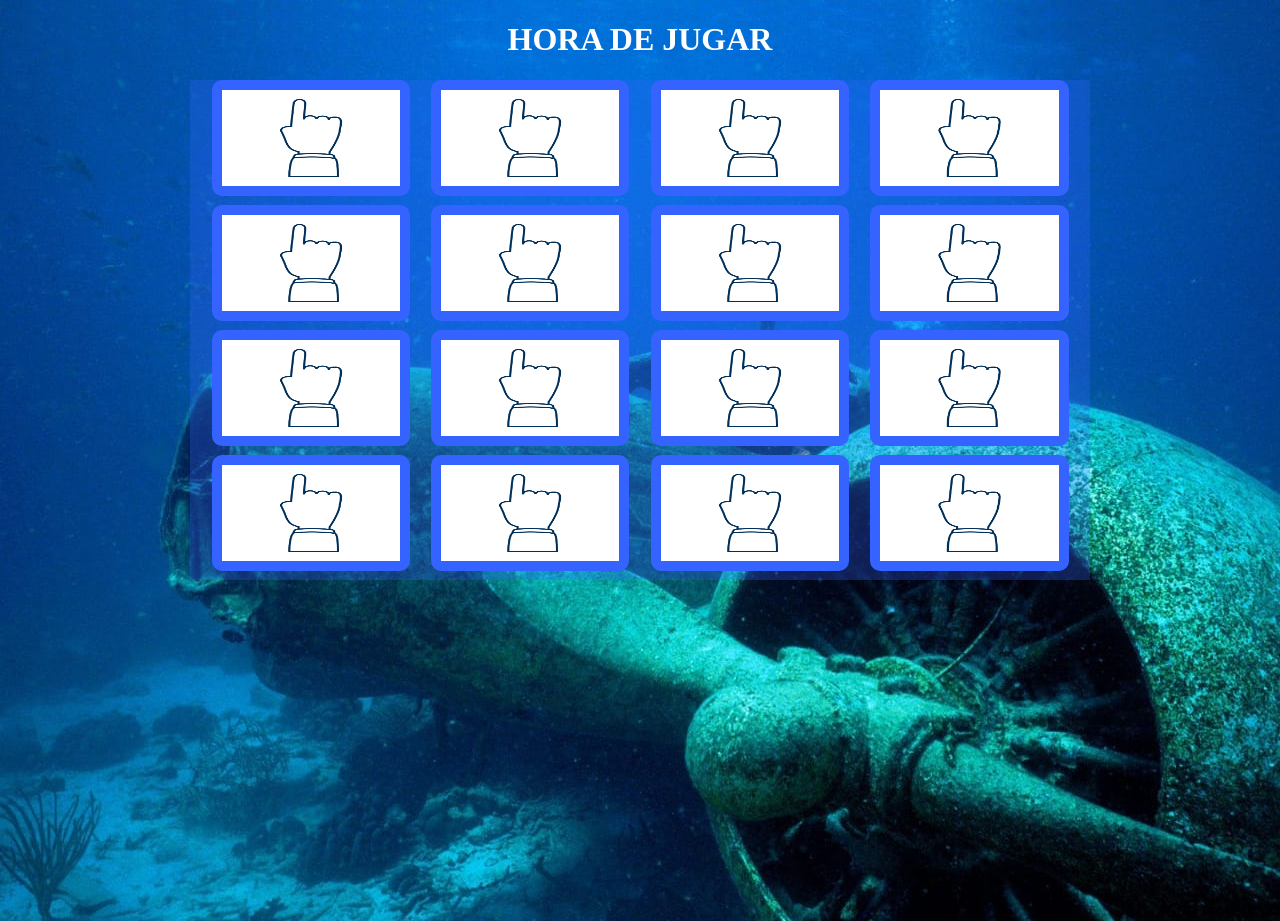
==== index.html @ 6034dc73 "se creo el juego memo test" ====
<!DOCTYPE html>
<html lang="es">

<head>
  <meta charset="UTF-8">
  <meta name="viewport" content="width=device-width, initial-scale=1.0">
  <title>Memory Card Nemo</title>
  <link rel="stylesheet" href="./css/styles.css">
</head>

<body>
  <h1>HORA DE JUGAR</h1>
  <section class="containerGame">

    <div class="card">
      <img src="./img/crushJr.png" alt="crush" class="front">
      <img src="click.jpg" alt="click" title="click" class="back">
    </div>
    <div class="card">
      <img src="./img/crushJr.png" alt="crush" class="front">
      <img src="click.jpg" alt="click" title="click" class="back">
    </div>

    <div class="card">
      <img src="./img/dory.png" alt="dory" class="front">
      <img src="click.jpg" alt="click" title="click" class="back">
    </div>
    <div class="card">
      <img src="./img/dory.png" alt="dory" class="front">
      <img src="click.jpg" alt="click" title="click" class="back">
    </div>

    <div class="card">
      <img src="./img/estrella.png" alt="estrella" class="front">
      <img src="click.jpg" alt="click" title="click" class="back">
    </div>
    <div class="card">
      <img src="./img/estrella.png" alt="estrella" class="front">
      <img src="click.jpg" alt="click" title="click" class="back">
    </div>

    <div class="card">
      <img src="./img/gill.png" alt="gill" class="front">
      <img src="click.jpg" alt="click" title="click" class="back">
    </div>
    <div class="card">
      <img src="./img/gill.png" alt="gill" class="front">
      <img src="click.jpg" alt="click" title="click" class="back">
    </div>

    <div class="card">
      <img src="./img/merlin.png" alt="merlin" class="front">
      <img src="click.jpg" alt="click" title="click" class="back">
    </div>
    <div class="card">
      <img src="./img/merlin.png" alt="merlin" class="front">
      <img src="click.jpg" alt="click" title="click" class="back">
    </div>

    <div class="card">
      <img src="./img/nemo.png" alt="nemo" class="front">
      <img src="click.jpg" alt="click" title="click" class="back">
    </div>
    <div class="card">
      <img src="./img/nemo.png" alt="nemo" class="front">
      <img src="click.jpg" alt="click" title="click" class="back">
    </div>

    <div class="card">
      <img src="./img/pulpoJr.png" alt="pulpoJr" class="front">
      <img src="click.jpg" alt="click" title="click" class="back">
    </div>
    <div class="card">
      <img src="./img/pulpoJr.png" alt="pulpoJr" class="front">
      <img src="click.jpg" alt="click" title="click" class="back">
    </div>

    <div class="card">
      <img src="./img/tiburon.png" alt="tiburon" class="front">
      <img src="click.jpg" alt="click" title="click" class="back">
    </div>
    <div class="card">
      <img src="./img/tiburon.png" alt="tiburon" class="front">
      <img src="click.jpg" alt="click" title="click" class="back">
    </div>

  </section>
</body>
<script src="script.js"></script>

</html>
---- css/styles.css ----
body,
html {
  margin: 0 auto;
  padding: 0;
  box-sizing: border-box;
  background: #43cea2;
  /* fallback for old browsers */
  /* Chrome 10-25, Safari 5.1-6 */
  background: linear-gradient(to right, #185a9d, #43cea2);
  /* W3C, IE 10+/ Edge, Firefox 16+, Chrome 26+, Opera 12+, Safari 7+ */
  height: 100vh;
  background-image: url(../img/background.jpg);
  background-repeat: no-repeat;
  background-size: cover;
}

h1 {
  font-size: 2em;
  text-align: center;
  color: white;
  animation: onNeon 3s infinite ease-out;
  -webkit-animation: onNeon 3s infinite ease-out;
}

@-webkit-keyframes onNeon {
  100% {
    text-shadow: 0 0 5px #1f22cf, 0 0 10px #1f22cf, 0 0 20px #1f22cf, 0 0 30px #1f22cf;
  }
}

@keyframes onNeon {
  100% {
    text-shadow: 0 0 5px #1f22cf, 0 0 10px #1f22cf, 0 0 20px #1f22cf, 0 0 30px #1f22cf;
  }
}

.containerGame {
  display: flex;
  margin: 0 auto;
  min-height: 500px;
  max-width: 900px;
  width: 100%;
  flex-wrap: wrap;
  perspective: 1000px;
  background-color: #3463ff46;
  justify-content: space-evenly;
}

.card {
  width: 22%;
  height: 24px;
  cursor: pointer;
  position: relative;
  transform-style: preserve-3d;
  transition: rotar 0.3s;
  -webkit-transition: rotar 0.3s;
  -moz-transition: rotar 0.3s;
  -ms-transition: rotar 0.3s;
  -o-transition: rotar 0.3s;
  border-radius: 10px;
  -webkit-border-radius: 10px;
  -moz-border-radius: 10px;
  -ms-border-radius: 10px;
  -o-border-radius: 10px;
}

.card:hover {
  transform: translateY(-4px);
  -webkit-transform: translateY(-4px);
  -moz-transform: translateY(-4px);
  -ms-transform: translateY(-4px);
  -o-transform: translateY(-4px);
}

.card:active {
  transform: scale(0.95);
  -webkit-transform: scale(0.95);
  -moz-transform: scale(0.95);
  -ms-transform: scale(0.95);
  -o-transform: scale(0.95);
  transition: rotar 0.2s ease-in-out;
  -webkit-transition: rotar 0.2s ease-in-out;
  -moz-transition: rotar 0.2s ease-in-out;
  -ms-transition: rotar 0.2s ease-in-out;
  -o-transition: rotar 0.2s ease-in-out;
}

.card.flip {
  cursor: pointer;
  transform: rotateY(180deg);
  -webkit-transform: rotateY(180deg);
  -moz-transform: rotateY(180deg);
  -ms-transform: rotateY(180deg);
  -o-transform: rotateY(180deg);
}

.front,
.back {
  background-color: #3463ff;
  width: 90%;
  height: 400%;
  padding: 10px;
  position: absolute;
  backface-visibility: hidden;
  border-radius: 10px;
  -webkit-border-radius: 10px;
  -moz-border-radius: 10px;
  -ms-border-radius: 10px;
  -o-border-radius: 10px;
  -webkit-backface-visibility: hidden;
}

.front {
  transform: rotateY(180deg);
}
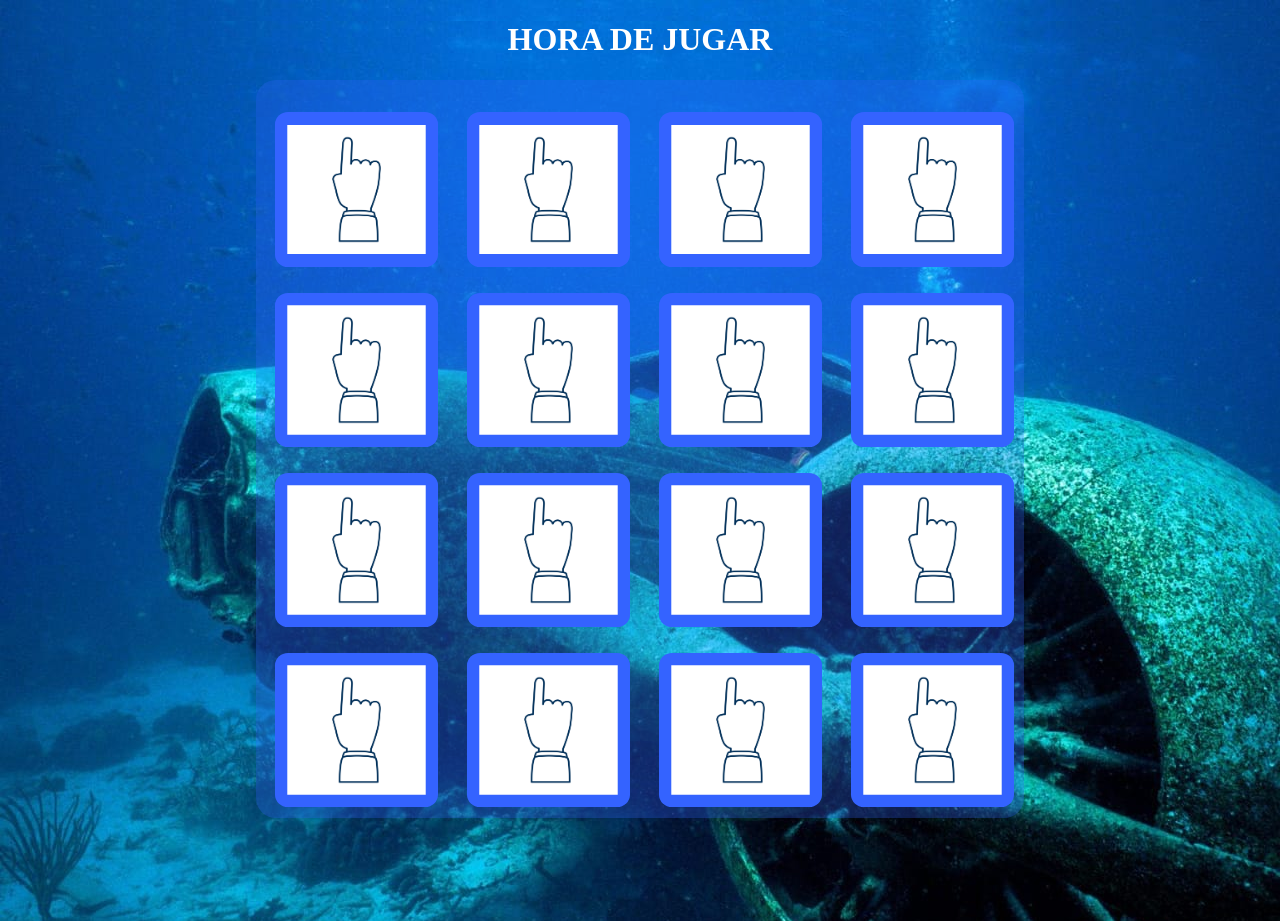
==== commit 14770e00: "se hizo responsive" ====
--- a/index.html
+++ b/index.html
@@ -4,7 +4,7 @@
 <head>
   <meta charset="UTF-8">
   <meta name="viewport" content="width=device-width, initial-scale=1.0">
-  <title>Memory Card Nemo</title>
+  <title>Memory Card Buscando a Nemo</title>
   <link rel="stylesheet" href="./css/styles.css">
 </head>
 
@@ -12,80 +12,85 @@
   <h1>HORA DE JUGAR</h1>
   <section class="containerGame">
 
-    <div class="card">
-      <img src="./img/crushJr.png" alt="crush" class="front">
-      <img src="click.jpg" alt="click" title="click" class="back">
-    </div>
-    <div class="card">
-      <img src="./img/crushJr.png" alt="crush" class="front">
-      <img src="click.jpg" alt="click" title="click" class="back">
+    <div class="filaOne">
+      <div class="card">
+        <img src="./img/crushJr.png" alt="crush" class="front">
+        <img src="click.jpg" alt="click" title="click" class="back">
+      </div>
+      <div class="card">
+        <img src="./img/crushJr.png" alt="crush" class="front">
+        <img src="click.jpg" alt="click" title="click" class="back">
+      </div>
+
+      <div class="card">
+        <img src="./img/dory.png" alt="dory" class="front">
+        <img src="click.jpg" alt="click" title="click" class="back">
+      </div>
+      <div class="card">
+        <img src="./img/dory.png" alt="dory" class="front">
+        <img src="click.jpg" alt="click" title="click" class="back">
+      </div>
     </div>
 
-    <div class="card">
-      <img src="./img/dory.png" alt="dory" class="front">
-      <img src="click.jpg" alt="click" title="click" class="back">
+    <div class="filaTwo">
+      <div class="card">
+        <img src="./img/estrella.png" alt="estrella" class="front">
+        <img src="click.jpg" alt="click" title="click" class="back">
+      </div>
+      <div class="card">
+        <img src="./img/estrella.png" alt="estrella" class="front">
+        <img src="click.jpg" alt="click" title="click" class="back">
+      </div>
+
+      <div class="card">
+        <img src="./img/gill.png" alt="gill" class="front">
+        <img src="click.jpg" alt="click" title="click" class="back">
+      </div>
+      <div class="card">
+        <img src="./img/gill.png" alt="gill" class="front">
+        <img src="click.jpg" alt="click" title="click" class="back">
+      </div>
     </div>
-    <div class="card">
-      <img src="./img/dory.png" alt="dory" class="front">
-      <img src="click.jpg" alt="click" title="click" class="back">
+    <div class="filaThree">
+      <div class="card">
+        <img src="./img/merlin.png" alt="merlin" class="front">
+        <img src="click.jpg" alt="click" title="click" class="back">
+      </div>
+      <div class="card">
+        <img src="./img/merlin.png" alt="merlin" class="front">
+        <img src="click.jpg" alt="click" title="click" class="back">
+      </div>
+
+      <div class="card">
+        <img src="./img/nemo.png" alt="nemo" class="front">
+        <img src="click.jpg" alt="click" title="click" class="back">
+      </div>
+      <div class="card">
+        <img src="./img/nemo.png" alt="nemo" class="front">
+        <img src="click.jpg" alt="click" title="click" class="back">
+      </div>
     </div>
+    <div class="filaFour">
+      <div class="card">
+        <img src="./img/pulpoJr.png" alt="pulpoJr" class="front">
+        <img src="click.jpg" alt="click" title="click" class="back">
+      </div>
+      <div class="card">
+        <img src="./img/pulpoJr.png" alt="pulpoJr" class="front">
+        <img src="click.jpg" alt="click" title="click" class="back">
+      </div>
 
-    <div class="card">
-      <img src="./img/estrella.png" alt="estrella" class="front">
-      <img src="click.jpg" alt="click" title="click" class="back">
+      <div class="card">
+        <img src="./img/tiburon.png" alt="tiburon" class="front">
+        <img src="click.jpg" alt="click" title="click" class="back">
+      </div>
+      <div class="card">
+        <img src="./img/tiburon.png" alt="tiburon" class="front">
+        <img src="click.jpg" alt="click" title="click" class="back">
+      </div>
     </div>
-    <div class="card">
-      <img src="./img/estrella.png" alt="estrella" class="front">
-      <img src="click.jpg" alt="click" title="click" class="back">
-    </div>
-
-    <div class="card">
-      <img src="./img/gill.png" alt="gill" class="front">
-      <img src="click.jpg" alt="click" title="click" class="back">
-    </div>
-    <div class="card">
-      <img src="./img/gill.png" alt="gill" class="front">
-      <img src="click.jpg" alt="click" title="click" class="back">
-    </div>
-
-    <div class="card">
-      <img src="./img/merlin.png" alt="merlin" class="front">
-      <img src="click.jpg" alt="click" title="click" class="back">
-    </div>
-    <div class="card">
-      <img src="./img/merlin.png" alt="merlin" class="front">
-      <img src="click.jpg" alt="click" title="click" class="back">
-    </div>
-
-    <div class="card">
-      <img src="./img/nemo.png" alt="nemo" class="front">
-      <img src="click.jpg" alt="click" title="click" class="back">
-    </div>
-    <div class="card">
-      <img src="./img/nemo.png" alt="nemo" class="front">
-      <img src="click.jpg" alt="click" title="click" class="back">
-    </div>
-
-    <div class="card">
-      <img src="./img/pulpoJr.png" alt="pulpoJr" class="front">
-      <img src="click.jpg" alt="click" title="click" class="back">
-    </div>
-    <div class="card">
-      <img src="./img/pulpoJr.png" alt="pulpoJr" class="front">
-      <img src="click.jpg" alt="click" title="click" class="back">
-    </div>
-
-    <div class="card">
-      <img src="./img/tiburon.png" alt="tiburon" class="front">
-      <img src="click.jpg" alt="click" title="click" class="back">
-    </div>
-    <div class="card">
-      <img src="./img/tiburon.png" alt="tiburon" class="front">
-      <img src="click.jpg" alt="click" title="click" class="back">
-    </div>
-
   </section>
 </body>
 <script src="script.js"></script>
 
-</html>
+</html>
--- a/css/styles.css
+++ b/css/styles.css
@@ -36,19 +36,37 @@
 
 .containerGame {
   display: flex;
-  margin: 0 auto;
-  min-height: 500px;
-  max-width: 900px;
-  width: 100%;
-  flex-wrap: wrap;
-  perspective: 1000px;
   background-color: #3463ff46;
   justify-content: space-evenly;
+  flex-direction: column;
+  perspective: 1000px;
+  width: 70%;
+  max-width: 60vw;
+  margin: 0 auto;
+  height: 82vh;
+  overflow: hidden;
+  border-radius: 20px;
+  -webkit-border-radius: 20px;
+  -moz-border-radius: 20px;
+  -ms-border-radius: 20px;
+  -o-border-radius: 20px;
+}
+
+.filaOne,
+.filaTwo,
+.filaThree,
+.filaFour {
+  width: 100%;
+  height: 20%;
+  display: flex;
+  justify-content: space-evenly;
+  padding-top: 2%;
 }
 
 .card {
-  width: 22%;
-  height: 24px;
+  margin: 0 auto;
+  width: 20%;
+  height: 3.6vh;
   cursor: pointer;
   position: relative;
   transform-style: preserve-3d;
@@ -57,19 +75,19 @@
   -moz-transition: rotar 0.3s;
   -ms-transition: rotar 0.3s;
   -o-transition: rotar 0.3s;
-  border-radius: 10px;
-  -webkit-border-radius: 10px;
-  -moz-border-radius: 10px;
-  -ms-border-radius: 10px;
-  -o-border-radius: 10px;
+  border-radius: 10%;
+  -webkit-border-radius: 10%;
+  -moz-border-radius: 10%;
+  -ms-border-radius: 10%;
+  -o-border-radius: 10%;
 }
 
 .card:hover {
-  transform: translateY(-4px);
-  -webkit-transform: translateY(-4px);
-  -moz-transform: translateY(-4px);
-  -ms-transform: translateY(-4px);
-  -o-transform: translateY(-4px);
+  transform:translateY(-2vh);
+  -moz-transform:translateY(-2vh);
+  -ms-transform:translateY(-2vh);
+  -o-transform:translateY(-2vh);
+  -webkit-transform:translateY(-2vh);
 }
 
 .card:active {
@@ -78,11 +96,11 @@
   -moz-transform: scale(0.95);
   -ms-transform: scale(0.95);
   -o-transform: scale(0.95);
-  transition: rotar 0.2s ease-in-out;
-  -webkit-transition: rotar 0.2s ease-in-out;
-  -moz-transition: rotar 0.2s ease-in-out;
-  -ms-transition: rotar 0.2s ease-in-out;
-  -o-transition: rotar 0.2s ease-in-out;
+  transition: rotar 10s ease-in-out;
+  -webkit-transition: rotar 10s ease-in-out;
+  -moz-transition: rotar 10s ease-in-out;
+  -ms-transition: rotar 10s ease-in-out;
+  -o-transition: rotar 10s ease-in-out;
 }
 
 .card.flip {
@@ -99,17 +117,56 @@
   background-color: #3463ff;
   width: 90%;
   height: 400%;
-  padding: 10px;
+  padding: 8%;
   position: absolute;
   backface-visibility: hidden;
-  border-radius: 10px;
-  -webkit-border-radius: 10px;
-  -moz-border-radius: 10px;
-  -ms-border-radius: 10px;
-  -o-border-radius: 10px;
+  border-radius: 8%;
+  -webkit-border-radius: 8%;
+  -moz-border-radius: 8%;
+  -ms-border-radius: 8%;
+  -o-border-radius: 8%;
   -webkit-backface-visibility: hidden;
 }
 
 .front {
   transform: rotateY(180deg);
+}
+
+
+
+@media screen and (max-width:800px) {
+  .containerGame {
+    width: 98%;
+    max-width: 100vw;
+  }
+}
+
+@media screen and (max-width:500px) {
+  h1 {
+    font-size: 1em;
+  }
+
+  .card {
+    width: 12%;
+    height: 2vh;
+  }
+}
+
+@media screen and (max-height:700px) {
+  h1 {
+    font-size: 1em;
+  }
+
+  .card {
+    width: 13%;
+    height: 16px;
+  }
+}
+
+@media screen and (max-height:500px) {
+  .card {
+    width: 14%;
+    height: 2vh;
+    margin-top: 0px;
+  }
 }
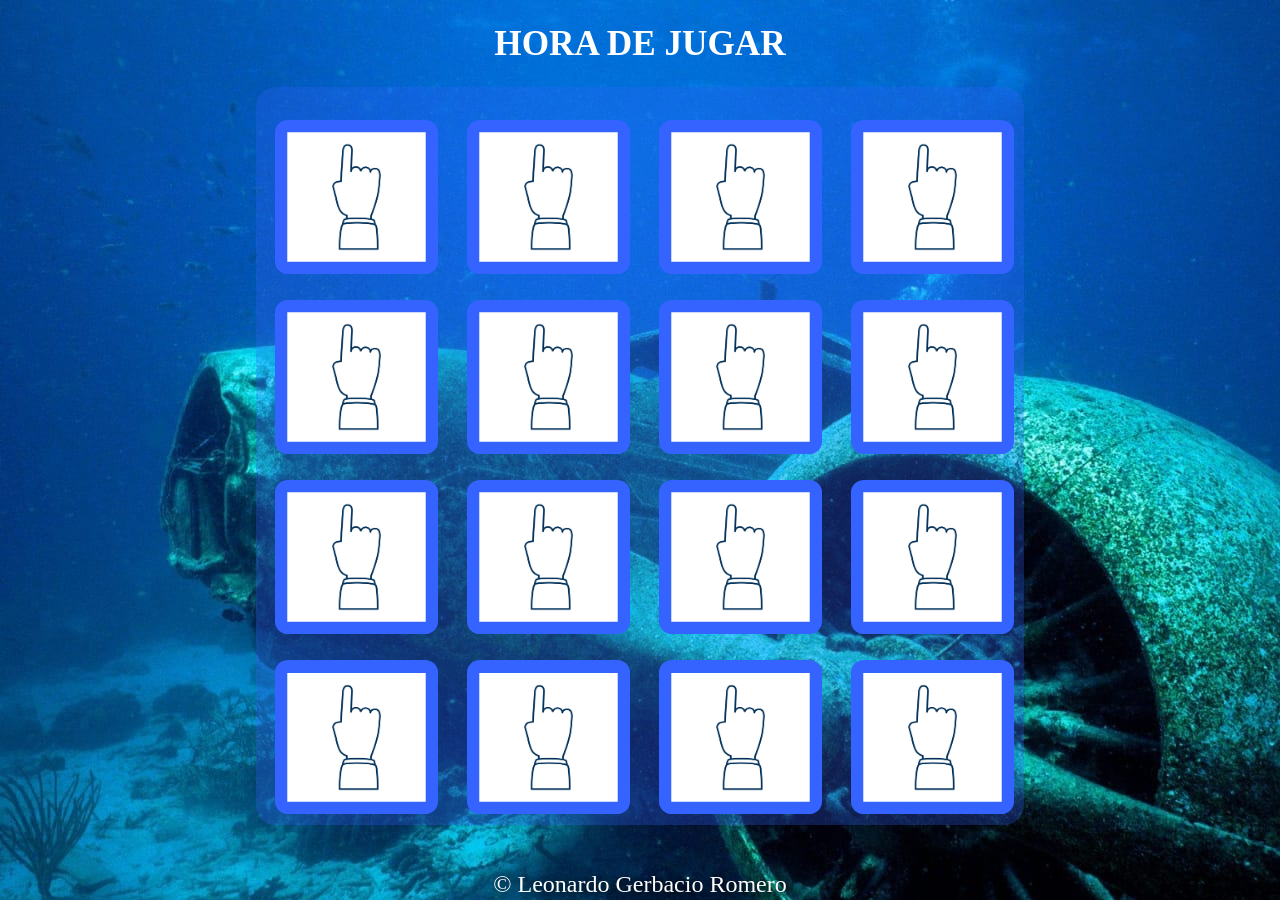
==== commit 11138034: "se agrego el copyright" ====
--- a/index.html
+++ b/index.html
@@ -90,6 +90,7 @@
       </div>
     </div>
   </section>
+  <p class="copyRight">&COPY; Leonardo Gerbacio Romero</p>
 </body>
 <script src="script.js"></script>
 
--- a/css/styles.css
+++ b/css/styles.css
@@ -12,10 +12,11 @@
   background-image: url(../img/background.jpg);
   background-repeat: no-repeat;
   background-size: cover;
+  overflow-x: hidden;
 }
 
 h1 {
-  font-size: 2em;
+  font-size: 2.2em;
   text-align: center;
   color: white;
   animation: onNeon 3s infinite ease-out;
@@ -83,11 +84,11 @@
 }
 
 .card:hover {
-  transform:translateY(-2vh);
-  -moz-transform:translateY(-2vh);
-  -ms-transform:translateY(-2vh);
-  -o-transform:translateY(-2vh);
-  -webkit-transform:translateY(-2vh);
+  transform: translateY(-2vh);
+  -moz-transform: translateY(-2vh);
+  -ms-transform: translateY(-2vh);
+  -o-transform: translateY(-2vh);
+  -webkit-transform: translateY(-2vh);
 }
 
 .card:active {
@@ -132,12 +133,41 @@
   transform: rotateY(180deg);
 }
 
-
+.copyRight {
+  padding-top: 2%;
+  font-size: 1.5em;
+  margin: 20px 0 0 0;
+  color: #ffffff;
+  text-shadow: 2px 2px 10px black;
+  text-align: center;
+  animation: appear 1s ease-in;
+  -webkit-animation: appear 1s ease-in;
+}
+
+@keyframes appear {
+  0% {
+    opacity: 0;
+    transform: translateX(1000px);
+    -webkit-transform: translateX(1000px);
+    -moz-transform: translateX(1000px);
+    -ms-transform: translateX(1000px);
+    -o-transform: translateX(1000px);
+}
+
+  100% {
+    opacity: 1;
+    transform: translate(0);
+  }
+}
 
 @media screen and (max-width:800px) {
   .containerGame {
     width: 98%;
     max-width: 100vw;
+  }
+
+  .copyRight {
+    font-size: 0.6em;
   }
 }
 
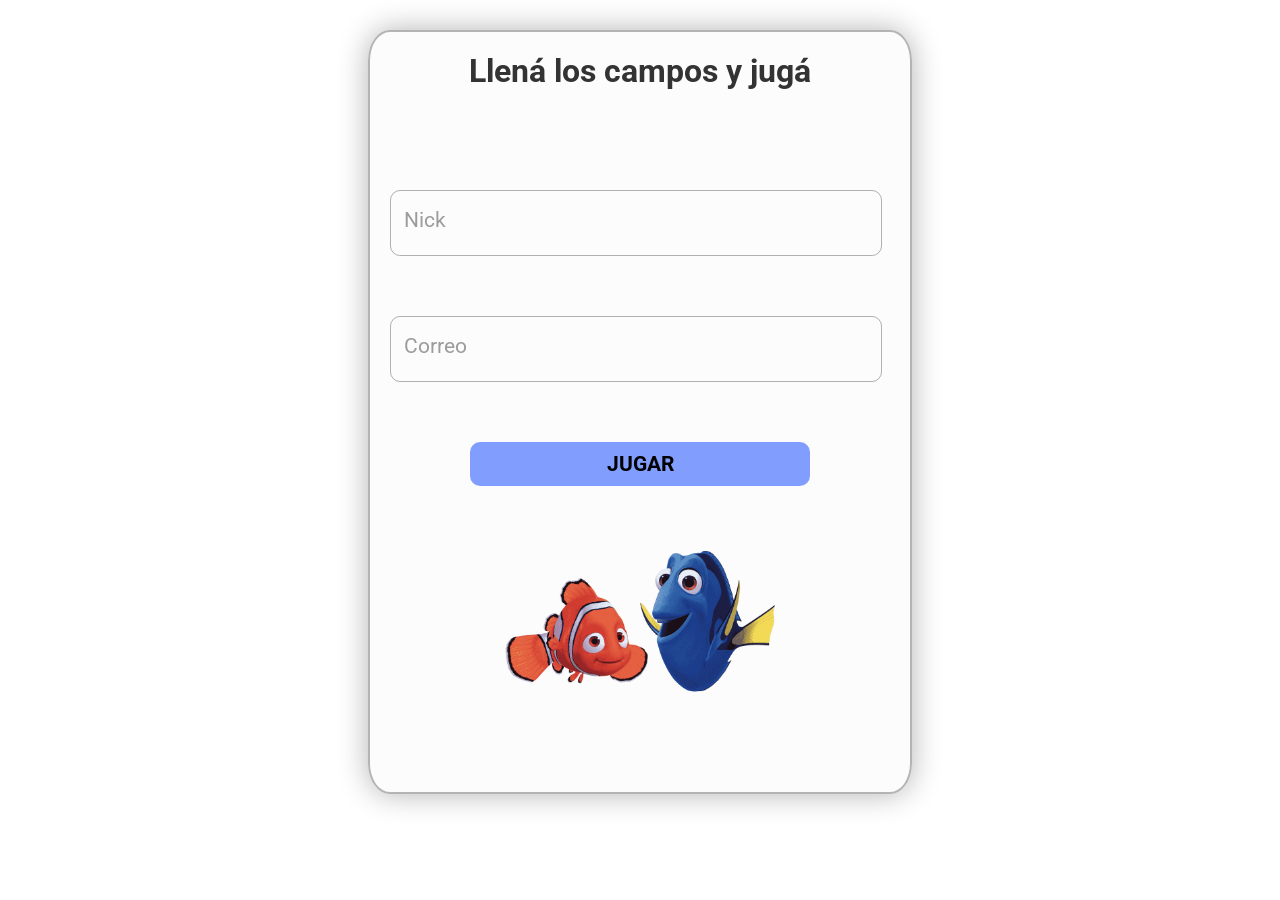
==== commit a15fdb06: "se creo un formulario antes de jugar" ====
--- a/index.html
+++ b/index.html
@@ -4,94 +4,25 @@
 <head>
   <meta charset="UTF-8">
   <meta name="viewport" content="width=device-width, initial-scale=1.0">
-  <title>Memory Card Buscando a Nemo</title>
-  <link rel="stylesheet" href="./css/styles.css">
+  <title>Memo Test Buscando a Nemo | Formulario</title>
+  <link rel="stylesheet" href="./css/styles.form.css">
 </head>
 
 <body>
-  <h1>HORA DE JUGAR</h1>
-  <section class="containerGame">
-
-    <div class="filaOne">
-      <div class="card">
-        <img src="./img/crushJr.png" alt="crush" class="front">
-        <img src="click.jpg" alt="click" title="click" class="back">
-      </div>
-      <div class="card">
-        <img src="./img/crushJr.png" alt="crush" class="front">
-        <img src="click.jpg" alt="click" title="click" class="back">
-      </div>
-
-      <div class="card">
-        <img src="./img/dory.png" alt="dory" class="front">
-        <img src="click.jpg" alt="click" title="click" class="back">
-      </div>
-      <div class="card">
-        <img src="./img/dory.png" alt="dory" class="front">
-        <img src="click.jpg" alt="click" title="click" class="back">
-      </div>
+  <form action="" class="formulario">
+    <h1 class="title">Llená los campos y jugá</h1>
+    <input type="text" class="input">
+    <label for="" class="label">Nick</label>
+    <input type="text" class="input">
+    <label for="" class="label">Correo</label>
+    <div class="containerButton">
+      <a href="game.html" class="submit"> JUGAR</a>
     </div>
-
-    <div class="filaTwo">
-      <div class="card">
-        <img src="./img/estrella.png" alt="estrella" class="front">
-        <img src="click.jpg" alt="click" title="click" class="back">
-      </div>
-      <div class="card">
-        <img src="./img/estrella.png" alt="estrella" class="front">
-        <img src="click.jpg" alt="click" title="click" class="back">
-      </div>
-
-      <div class="card">
-        <img src="./img/gill.png" alt="gill" class="front">
-        <img src="click.jpg" alt="click" title="click" class="back">
-      </div>
-      <div class="card">
-        <img src="./img/gill.png" alt="gill" class="front">
-        <img src="click.jpg" alt="click" title="click" class="back">
-      </div>
+    <div class="containerImgForm">
+      <img src="./img/buscandoAnemo.png" alt="Buscando a Nemo" title="Buscando a Nemo" class="imgForm">
     </div>
-    <div class="filaThree">
-      <div class="card">
-        <img src="./img/merlin.png" alt="merlin" class="front">
-        <img src="click.jpg" alt="click" title="click" class="back">
-      </div>
-      <div class="card">
-        <img src="./img/merlin.png" alt="merlin" class="front">
-        <img src="click.jpg" alt="click" title="click" class="back">
-      </div>
-
-      <div class="card">
-        <img src="./img/nemo.png" alt="nemo" class="front">
-        <img src="click.jpg" alt="click" title="click" class="back">
-      </div>
-      <div class="card">
-        <img src="./img/nemo.png" alt="nemo" class="front">
-        <img src="click.jpg" alt="click" title="click" class="back">
-      </div>
-    </div>
-    <div class="filaFour">
-      <div class="card">
-        <img src="./img/pulpoJr.png" alt="pulpoJr" class="front">
-        <img src="click.jpg" alt="click" title="click" class="back">
-      </div>
-      <div class="card">
-        <img src="./img/pulpoJr.png" alt="pulpoJr" class="front">
-        <img src="click.jpg" alt="click" title="click" class="back">
-      </div>
-
-      <div class="card">
-        <img src="./img/tiburon.png" alt="tiburon" class="front">
-        <img src="click.jpg" alt="click" title="click" class="back">
-      </div>
-      <div class="card">
-        <img src="./img/tiburon.png" alt="tiburon" class="front">
-        <img src="click.jpg" alt="click" title="click" class="back">
-      </div>
-    </div>
-  </section>
-  <p class="copyRight">&COPY; Leonardo Gerbacio Romero</p>
+  </form>
 </body>
-<script src="script.js"></script>
+<script src="script.form.js"></script>
 
 </html>
--- a/css/styles.form.css
+++ b/css/styles.form.css
@@ -0,0 +1,131 @@
+@import url('https://fonts.googleapis.com/css2?family=Roboto:wght@700&display=swap');
+
+body,
+html {
+  margin: 0;
+  padding: 0;
+  box-sizing: border-box;
+  font-family: 'Roboto', sans-serif;
+}
+
+.formulario {
+  min-height: 80vh;
+  width: 500px;
+  max-width: 100%;
+  margin: auto;
+  margin-top: 30px;
+  padding: 20px;
+  box-shadow: 0 0 30px rgba(0, 0, 0, 0.3);
+  position: relative;
+  background-color: #f7f0f03f;
+  border: 2px solid #b4b4b4;
+  border-radius: 4%;
+  -webkit-border-radius: 4%;
+  -moz-border-radius: 4%;
+  -ms-border-radius: 4%;
+  -o-border-radius: 4%;
+}
+
+.title {
+  text-align: center;
+  margin-top: 0;
+  color: rgba(0, 0, 0, 0.8);
+  margin-bottom: 20%;
+}
+
+.input,
+.label,
+.submit {
+  display: block;
+  width: 90%;
+  font-size: 1.3em;
+  border-radius: 10px;
+  -webkit-border-radius: 10px;
+  -moz-border-radius: 10px;
+  -ms-border-radius: 10px;
+  -o-border-radius: 10px;
+}
+
+.input {
+  padding: 4%;
+  border: 1px solid rgba(0, 0, 0, 0.3);
+  margin-bottom: 12%;
+  background: transparent;
+}
+
+.input:focus {
+  outline: 2px solid hsla(226, 100%, 61%, 0.726);
+}
+
+.input:focus+.label {
+  margin-top: -30%;
+}
+
+.label {
+  padding-left: 14px;
+  position: absolute;
+  margin-top: -20%;
+  z-index: -20;
+  color: rgba(0, 0, 0, 0.5);
+  transition: all 0.2s;
+  -webkit-transition: all 0.2s;
+  -moz-transition: all 0.2s;
+  -ms-transition: all 0.2s;
+  -o-transition: all 0.2s;
+}
+
+.containerButton {
+  display: flex;
+  justify-content: center;
+}
+
+.submit {
+  background: #819eff;
+  color: black;
+  font-weight: bold;
+  padding: 10px 20px;
+  cursor: pointer;
+  border: none;
+  width: 60%;
+  text-decoration: none;
+  text-align: center;
+}
+
+.submit:hover {
+  background: #3866ff;
+  transform: translateY(-4px);
+  -webkit-transform: translateY(-4px);
+  -moz-transform: translateY(-4px);
+  -ms-transform: translateY(-4px);
+  -o-transform: translateY(-4px);
+  box-shadow: 0px 0px 10px rgba(0, 0, 0, 0.685);
+}
+
+.fijar {
+  margin-top: -30%;
+}
+
+.containerImgForm {
+  display: flex;
+  justify-content: center;
+  min-height: 70%;
+}
+
+.imgForm {
+  height: 30vh;
+}
+
+
+@media screen and (max-width:400px) {
+  .label {
+    margin-top: -21%;
+  }
+
+  .input:focus+.label {
+    margin-top: -34%;
+  }
+
+  .fijar {
+    margin-top: -34%;
+  }
+}
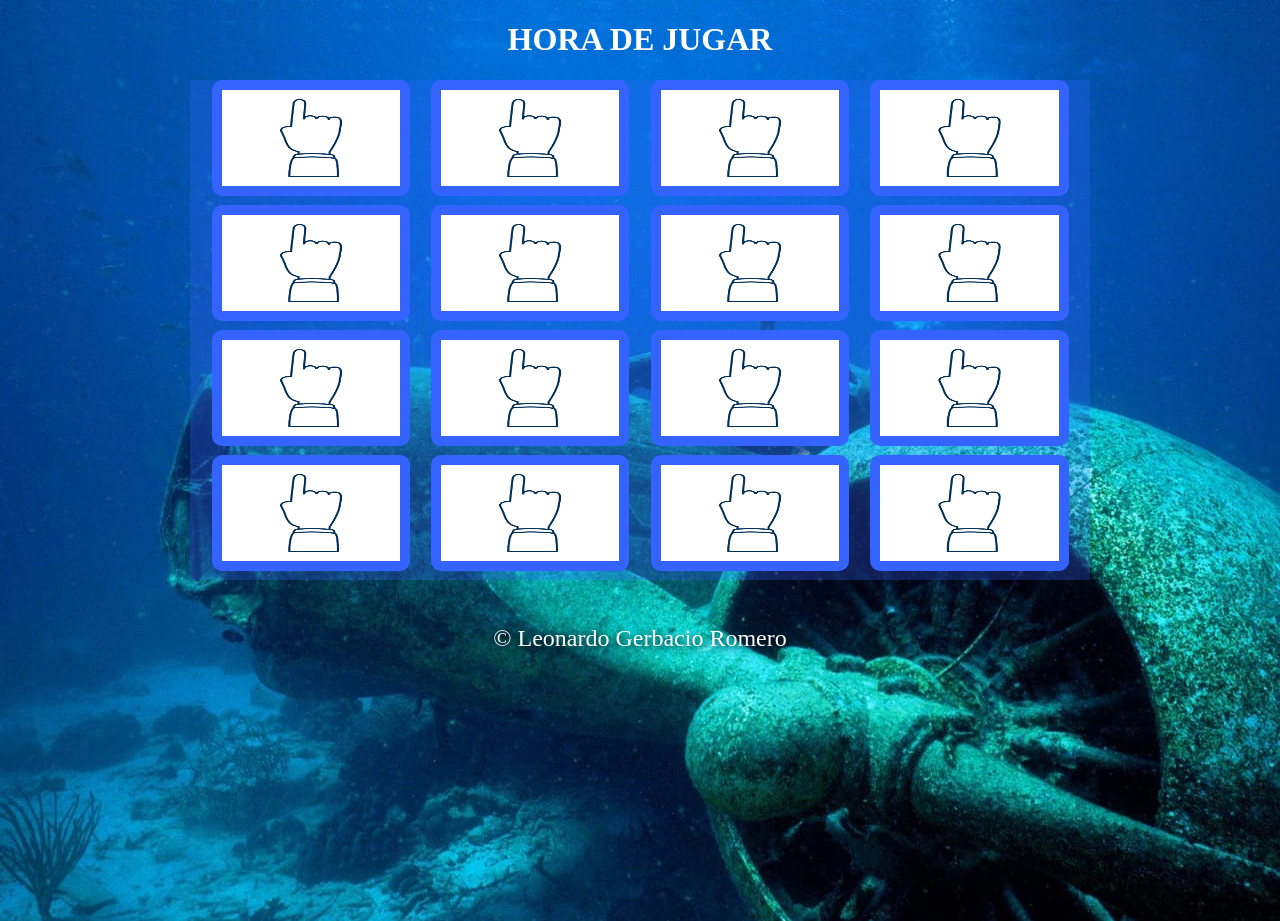
==== commit 7b5e2970: "se mejoro la baraja del juego" ====
--- a/index.html
+++ b/index.html
@@ -4,25 +4,89 @@
 <head>
   <meta charset="UTF-8">
   <meta name="viewport" content="width=device-width, initial-scale=1.0">
-  <title>Memo Test Buscando a Nemo | Formulario</title>
-  <link rel="stylesheet" href="./css/styles.form.css">
+  <title>Memory Card Nemo</title>
+  <link rel="stylesheet" href="./css/styles.css">
 </head>
 
 <body>
-  <form action="" class="formulario">
-    <h1 class="title">Llená los campos y jugá</h1>
-    <input type="text" class="input">
-    <label for="" class="label">Nick</label>
-    <input type="text" class="input">
-    <label for="" class="label">Correo</label>
-    <div class="containerButton">
-      <a href="game.html" class="submit"> JUGAR</a>
+  <h1>HORA DE JUGAR</h1>
+  <section class="containerGame">
+
+    <div class="card">
+      <img src="./img/crushJr.png" alt="crush" class="front">
+      <img src="click.jpg" alt="click" title="click" class="back">
     </div>
-    <div class="containerImgForm">
-      <img src="./img/buscandoAnemo.png" alt="Buscando a Nemo" title="Buscando a Nemo" class="imgForm">
+    <div class="card">
+      <img src="./img/crushJr.png" alt="crush" class="front">
+      <img src="click.jpg" alt="click" title="click" class="back">
     </div>
-  </form>
+
+    <div class="card">
+      <img src="./img/dory.png" alt="dory" class="front">
+      <img src="click.jpg" alt="click" title="click" class="back">
+    </div>
+    <div class="card">
+      <img src="./img/dory.png" alt="dory" class="front">
+      <img src="click.jpg" alt="click" title="click" class="back">
+    </div>
+
+    <div class="card">
+      <img src="./img/estrella.png" alt="estrella" class="front">
+      <img src="click.jpg" alt="click" title="click" class="back">
+    </div>
+    <div class="card">
+      <img src="./img/estrella.png" alt="estrella" class="front">
+      <img src="click.jpg" alt="click" title="click" class="back">
+    </div>
+
+    <div class="card">
+      <img src="./img/gill.png" alt="gill" class="front">
+      <img src="click.jpg" alt="click" title="click" class="back">
+    </div>
+    <div class="card">
+      <img src="./img/gill.png" alt="gill" class="front">
+      <img src="click.jpg" alt="click" title="click" class="back">
+    </div>
+
+    <div class="card">
+      <img src="./img/merlin.png" alt="merlin" class="front">
+      <img src="click.jpg" alt="click" title="click" class="back">
+    </div>
+    <div class="card">
+      <img src="./img/merlin.png" alt="merlin" class="front">
+      <img src="click.jpg" alt="click" title="click" class="back">
+    </div>
+
+    <div class="card">
+      <img src="./img/nemo.png" alt="nemo" class="front">
+      <img src="click.jpg" alt="click" title="click" class="back">
+    </div>
+    <div class="card">
+      <img src="./img/nemo.png" alt="nemo" class="front">
+      <img src="click.jpg" alt="click" title="click" class="back">
+    </div>
+
+    <div class="card">
+      <img src="./img/pulpoJr.png" alt="pulpoJr" class="front">
+      <img src="click.jpg" alt="click" title="click" class="back">
+    </div>
+    <div class="card">
+      <img src="./img/pulpoJr.png" alt="pulpoJr" class="front">
+      <img src="click.jpg" alt="click" title="click" class="back">
+    </div>
+
+    <div class="card">
+      <img src="./img/tiburon.png" alt="tiburon" class="front">
+      <img src="click.jpg" alt="click" title="click" class="back">
+    </div>
+    <div class="card">
+      <img src="./img/tiburon.png" alt="tiburon" class="front">
+      <img src="click.jpg" alt="click" title="click" class="back">
+    </div>
+
+  </section>
+  <p class="copyRight">&COPY; Leonardo Gerbacio Romero</p>
 </body>
-<script src="script.form.js"></script>
+<script src="script.js"></script>
+</html>
 
-</html>
--- a/css/styles.css
+++ b/css/styles.css
@@ -0,0 +1,183 @@
+body,
+html {
+  margin: 0 auto;
+  padding: 0;
+  box-sizing: border-box;
+  background: #43cea2;
+  /* fallback for old browsers */
+  /* Chrome 10-25, Safari 5.1-6 */
+  background: linear-gradient(to right, #185a9d, #43cea2);
+  /* W3C, IE 10+/ Edge, Firefox 16+, Chrome 26+, Opera 12+, Safari 7+ */
+  height: 100vh;
+  background-image: url(../img/background.jpg);
+  background-repeat: no-repeat;
+  background-size: cover;
+}
+
+h1 {
+  font-size: 2em;
+  text-align: center;
+  color: white;
+  animation: onNeon 3s infinite ease-out;
+  -webkit-animation: onNeon 3s infinite ease-out;
+}
+
+@-webkit-keyframes onNeon {
+  100% {
+    text-shadow: 0 0 5px #1f22cf, 0 0 10px #1f22cf, 0 0 20px #1f22cf, 0 0 30px #1f22cf;
+  }
+}
+
+@keyframes onNeon {
+  100% {
+    text-shadow: 0 0 5px #1f22cf, 0 0 10px #1f22cf, 0 0 20px #1f22cf, 0 0 30px #1f22cf;
+  }
+}
+
+.containerGame {
+  display: flex;
+  margin: 0 auto;
+  min-height: 500px;
+  max-width: 900px;
+  width: 100%;
+  flex-wrap: wrap;
+  perspective: 1000px;
+  background-color: #3463ff46;
+  justify-content: space-evenly;
+}
+
+.card {
+  width: 22%;
+  height: 24px;
+  cursor: pointer;
+  position: relative;
+  transform-style: preserve-3d;
+  transition: rotar 0.3s;
+  -webkit-transition: rotar 0.3s;
+  -moz-transition: rotar 0.3s;
+  -ms-transition: rotar 0.3s;
+  -o-transition: rotar 0.3s;
+  border-radius: 10px;
+  -webkit-border-radius: 10px;
+  -moz-border-radius: 10px;
+  -ms-border-radius: 10px;
+  -o-border-radius: 10px;
+}
+
+.card:hover {
+  transform: translateY(-4px);
+  -webkit-transform: translateY(-4px);
+  -moz-transform: translateY(-4px);
+  -ms-transform: translateY(-4px);
+  -o-transform: translateY(-4px);
+}
+
+.card:active {
+  transform: scale(0.95);
+  -webkit-transform: scale(0.95);
+  -moz-transform: scale(0.95);
+  -ms-transform: scale(0.95);
+  -o-transform: scale(0.95);
+  transition: rotar 0.2s ease-in-out;
+  -webkit-transition: rotar 0.2s ease-in-out;
+  -moz-transition: rotar 0.2s ease-in-out;
+  -ms-transition: rotar 0.2s ease-in-out;
+  -o-transition: rotar 0.2s ease-in-out;
+}
+
+.card.flip {
+  cursor: pointer;
+  transform: rotateY(180deg);
+  -webkit-transform: rotateY(180deg);
+  -moz-transform: rotateY(180deg);
+  -ms-transform: rotateY(180deg);
+  -o-transform: rotateY(180deg);
+}
+
+.front,
+.back {
+  background-color: #3463ff;
+  width: 90%;
+  height: 400%;
+  padding: 10px;
+  position: absolute;
+  backface-visibility: hidden;
+  border-radius: 10px;
+  -webkit-border-radius: 10px;
+  -moz-border-radius: 10px;
+  -ms-border-radius: 10px;
+  -o-border-radius: 10px;
+  -webkit-backface-visibility: hidden;
+}
+
+.front {
+  transform: rotateY(180deg);
+} 
+
+.copyRight {
+  padding-top: 2%;
+  font-size: 1.5em;
+  margin: 20px 0 0 0;
+  color: #ffffff;
+  text-shadow: 2px 2px 10px black;
+  text-align: center;
+  animation: appear 1s ease-in;
+  -webkit-animation: appear 1s ease-in;
+}
+
+@keyframes appear {
+  0% {
+    opacity: 0;
+    transform: translateX(1000px);
+    -webkit-transform: translateX(1000px);
+    -moz-transform: translateX(1000px);
+    -ms-transform: translateX(1000px);
+    -o-transform: translateX(1000px);
+}
+
+  100% {
+    opacity: 1;
+    transform: translate(0);
+  }
+}
+
+@media screen and (max-width:800px) {
+  .containerGame {
+    width: 98%;
+    max-width: 100vw;
+  }
+
+  .copyRight {
+    font-size: 0.6em;
+  }
+}
+
+@media screen and (max-width:500px) {
+  h1 {
+    font-size: 1em;
+  }
+
+  .card {
+    width: 12%;
+    height: 2vh;
+  }
+}
+
+@media screen and (max-height:700px) {
+  h1 {
+    font-size: 1em;
+  }
+
+  .card {
+    width: 13%;
+    height: 16px;
+  }
+}
+
+@media screen and (max-height:500px) {
+  .card {
+    width: 14%;
+    height: 2vh;
+    margin-top: 0px;
+  }
+}
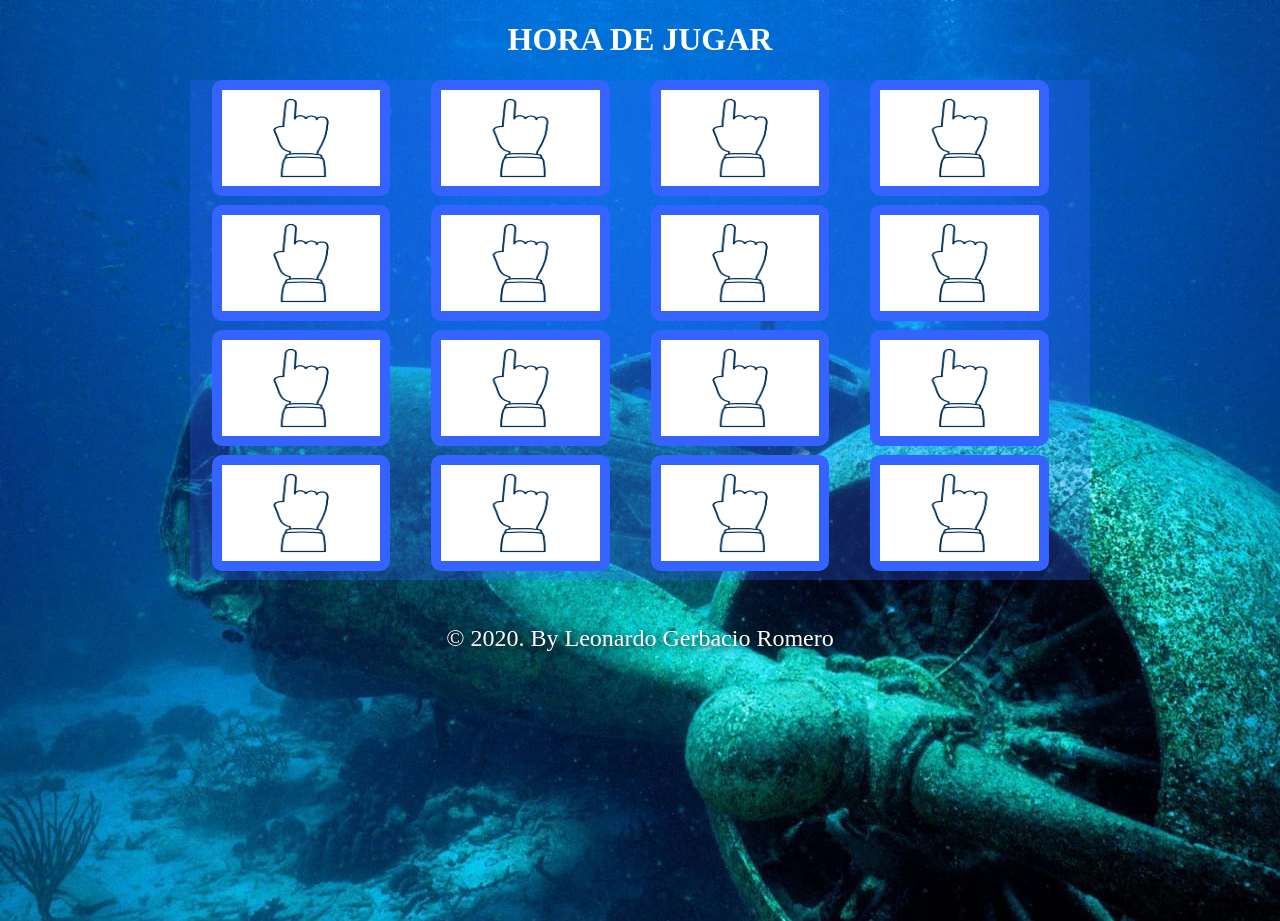
==== commit ff88fef6: "se agrego el icono, se mejoro el responsive" ====
--- a/index.html
+++ b/index.html
@@ -6,6 +6,7 @@
   <meta name="viewport" content="width=device-width, initial-scale=1.0">
   <title>Memory Card Nemo</title>
   <link rel="stylesheet" href="./css/styles.css">
+  <link rel="icon" type="image/png" href="./img/nemo.png">
 </head>
 
 <body>
@@ -85,7 +86,7 @@
     </div>
 
   </section>
-  <p class="copyRight">&COPY; Leonardo Gerbacio Romero</p>
+  <p class="copyRight">&COPY; 2020. By Leonardo Gerbacio Romero</p>
 </body>
 <script src="script.js"></script>
 </html>
--- a/css/styles.css
+++ b/css/styles.css
@@ -97,7 +97,7 @@
 .front,
 .back {
   background-color: #3463ff;
-  width: 90%;
+  width: 80%;
   height: 400%;
   padding: 10px;
   position: absolute;
@@ -112,7 +112,7 @@
 
 .front {
   transform: rotateY(180deg);
-} 
+}
 
 .copyRight {
   padding-top: 2%;
@@ -133,7 +133,7 @@
     -moz-transform: translateX(1000px);
     -ms-transform: translateX(1000px);
     -o-transform: translateX(1000px);
-}
+  }
 
   100% {
     opacity: 1;
@@ -141,43 +141,48 @@
   }
 }
 
-@media screen and (max-width:800px) {
+@media screen and (max-width:600px) {
   .containerGame {
     width: 98%;
     max-width: 100vw;
+    justify-content: flex-end;
   }
+
+  h1 {
+    font-size: 1.5em;
+  }
+
+  .front,
+  .back {
+    width: 60%;
+    height: 200%;
+    padding: 6px;
+    border-radius: 6px;
+    -webkit-border-radius: 6px;
+    -moz-border-radius: 6px;
+    -ms-border-radius: 6px;
+    -o-border-radius: 6px;
+}
 
   .copyRight {
     font-size: 0.6em;
   }
 }
 
-@media screen and (max-width:500px) {
+@media screen and (max-width:300px) {
   h1 {
     font-size: 1em;
   }
 
-  .card {
-    width: 12%;
-    height: 2vh;
-  }
+  .front,
+  .back {
+    width: 50%;
+    height: 160%;
+    padding: 2px;
+    border-radius: 4px;
+    -webkit-border-radius: 4px;
+    -moz-border-radius: 4px;
+    -ms-border-radius: 4px;
+    -o-border-radius: 4px;
 }
-
-@media screen and (max-height:700px) {
-  h1 {
-    font-size: 1em;
-  }
-
-  .card {
-    width: 13%;
-    height: 16px;
-  }
-}
-
-@media screen and (max-height:500px) {
-  .card {
-    width: 14%;
-    height: 2vh;
-    margin-top: 0px;
-  }
 }
